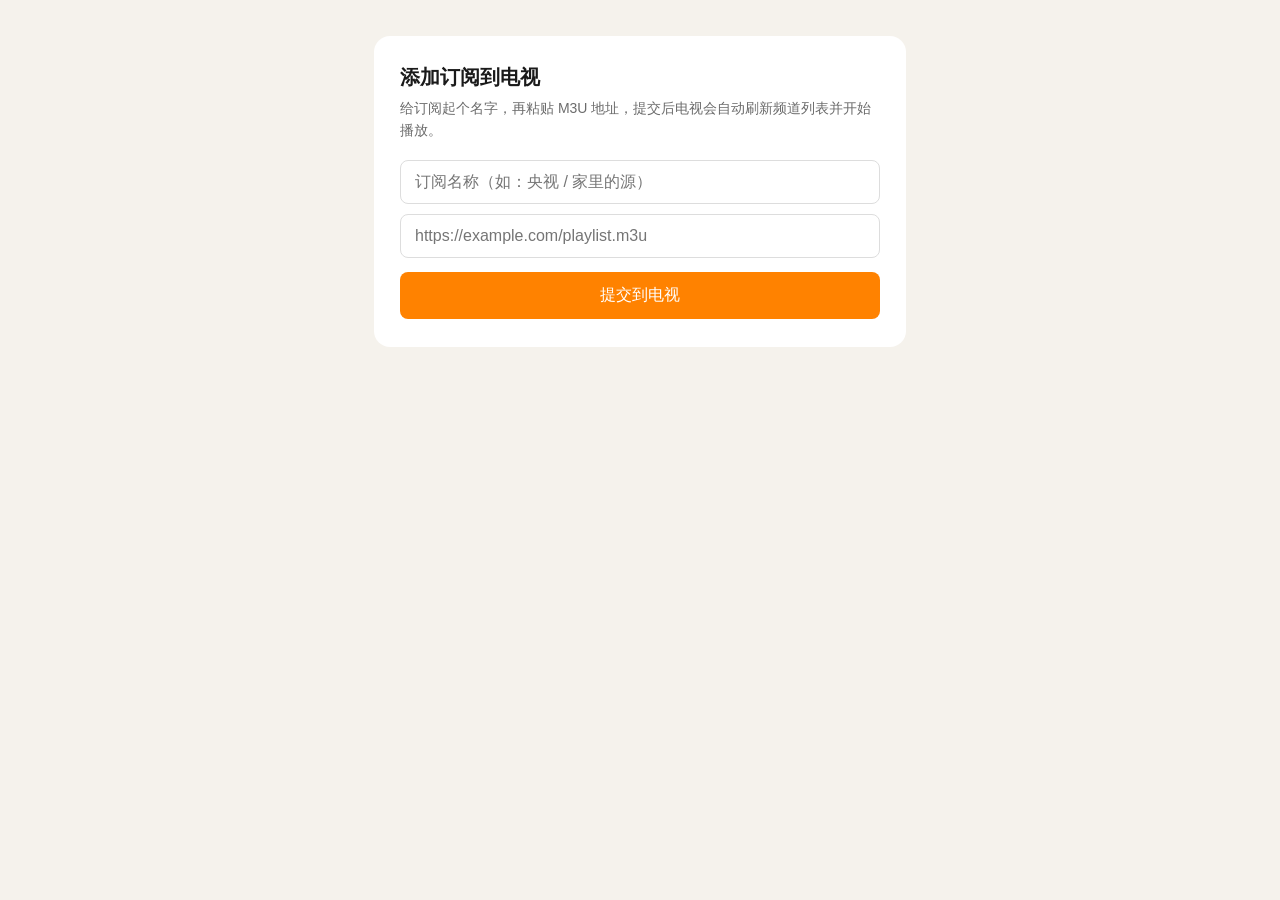
==== app/src/main/assets/pairing.html @ fb8cd081 "电视直播 TVLive v2.0.0 Android TV IPTV 播放器：M3U 订阅、手机扫码添加、遥控器全键盘操作、 GitHub Releases 手动更新。Apache-2.0。" ====
<!doctype html>
<html lang="zh">
<head>
<meta charset="utf-8">
<meta name="viewport" content="width=device-width, initial-scale=1, maximum-scale=1">
<title>电视直播 · 添加订阅</title>
<style>
body{font-family:-apple-system,"PingFang SC",sans-serif;background:#f5f2ec;margin:0;padding:36px 20px}
.card{max-width:480px;margin:0 auto;background:#fff;border-radius:16px;padding:28px 26px}
h1{font-size:20px;font-weight:600;margin:0 0 6px;color:#1a1a1a}
p{color:#6b6b6b;font-size:14px;line-height:1.6;margin:0 0 18px}
input{width:100%;box-sizing:border-box;padding:12px 14px;border:1px solid #ddd;border-radius:8px;font-size:16px;outline:none}
#name{margin-bottom:10px}
input:focus{border-color:#FF8200}
button{width:100%;margin-top:14px;padding:13px;border:0;border-radius:8px;background:#FF8200;color:#fff;font-size:16px;font-weight:500}
button:disabled{opacity:.5}
.msg{margin-top:12px;font-size:14px;display:none;line-height:1.5}
.ok{color:#2a7a2a}.err{color:#c03535}
</style>
</head>
<body>
<div class="card">
  <h1>添加订阅到电视</h1>
  <p>给订阅起个名字，再粘贴 M3U 地址，提交后电视会自动刷新频道列表并开始播放。</p>
  <form id="f">
    <input id="name" type="text" placeholder="订阅名称（如：央视 / 家里的源）" autocomplete="off">
    <input id="url" type="url" inputmode="url" placeholder="https://example.com/playlist.m3u" autocomplete="off" autocapitalize="off" spellcheck="false">
    <button id="go" type="submit">提交到电视</button>
    <div id="msg" class="msg"></div>
  </form>
</div>
<script>
var TOKEN = "__TOKEN__";
var f = document.getElementById('f');
var u = document.getElementById('url');
var n = document.getElementById('name');
var b = document.getElementById('go');
var m = document.getElementById('msg');
function show(text, cls) { m.className = 'msg ' + cls; m.textContent = text; }
f.addEventListener('submit', function (e) {
  e.preventDefault();
  var v = u.value.trim();
  var nm = n.value.trim();
  if (!v) { show('请先粘贴订阅地址', 'err'); return; }
  b.disabled = true;
  fetch('/submit?t=' + encodeURIComponent(TOKEN), {
    method: 'POST',
    headers: { 'Content-Type': 'application/x-www-form-urlencoded' },
    body: 'url=' + encodeURIComponent(v) + '&name=' + encodeURIComponent(nm)
  }).then(function (r) {
    return r.text().then(function (t) { return [r.status, t]; });
  }).then(function (res) {
    if (res[0] === 200) {
      show('已发送到电视，回到电视上查看效果。', 'ok');
      u.value = ''; n.value = '';
    } else {
      show(res[1] || '提交失败', 'err');
      b.disabled = false;
    }
  }).catch(function () {
    show('网络错误，请确认手机与电视在同一网络', 'err');
    b.disabled = false;
  });
});
</script>
</body>
</html>
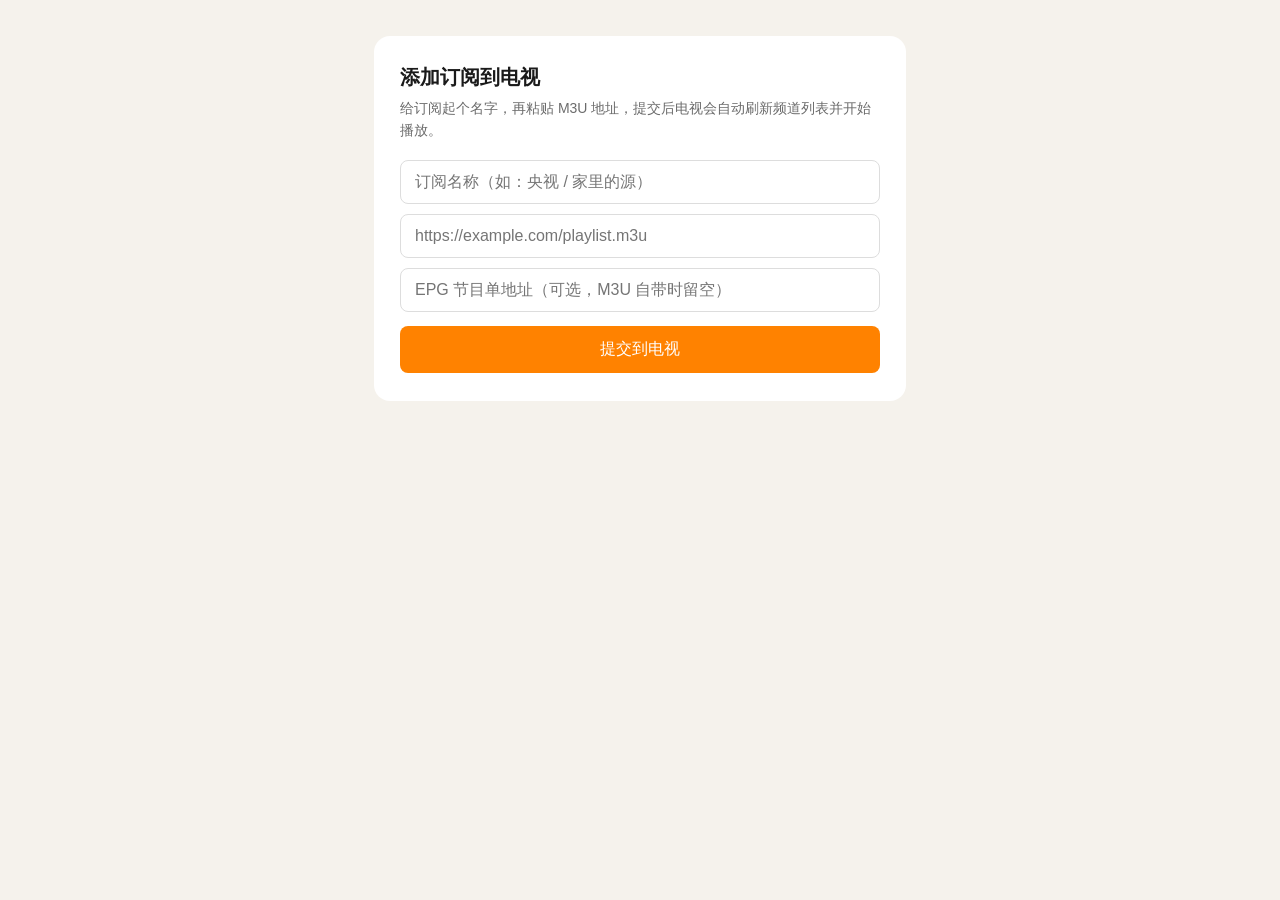
==== commit 3345613b: "feat(epg): 加入 XMLTV 电子节目单与播放器健壮性修复 - EPG：M3U 头部 url-tvg/x-tvg-url 自动识别、扫码页可填 EPG 地址、   XMLTV .xml/.x" ====
--- a/app/src/main/assets/pairing.html
+++ b/app/src/main/assets/pairing.html
@@ -25,6 +25,7 @@
   <form id="f">
     <input id="name" type="text" placeholder="订阅名称（如：央视 / 家里的源）" autocomplete="off">
     <input id="url" type="url" inputmode="url" placeholder="https://example.com/playlist.m3u" autocomplete="off" autocapitalize="off" spellcheck="false">
+    <input id="epg" type="url" inputmode="url" style="margin-top:10px" placeholder="EPG 节目单地址（可选，M3U 自带时留空）" autocomplete="off" autocapitalize="off" spellcheck="false">
     <button id="go" type="submit">提交到电视</button>
     <div id="msg" class="msg"></div>
   </form>
@@ -34,6 +35,7 @@
 var f = document.getElementById('f');
 var u = document.getElementById('url');
 var n = document.getElementById('name');
+var ep = document.getElementById('epg');
 var b = document.getElementById('go');
 var m = document.getElementById('msg');
 function show(text, cls) { m.className = 'msg ' + cls; m.textContent = text; }
@@ -41,18 +43,19 @@
   e.preventDefault();
   var v = u.value.trim();
   var nm = n.value.trim();
+  var ev = ep.value.trim();
   if (!v) { show('请先粘贴订阅地址', 'err'); return; }
   b.disabled = true;
   fetch('/submit?t=' + encodeURIComponent(TOKEN), {
     method: 'POST',
     headers: { 'Content-Type': 'application/x-www-form-urlencoded' },
-    body: 'url=' + encodeURIComponent(v) + '&name=' + encodeURIComponent(nm)
+    body: 'url=' + encodeURIComponent(v) + '&name=' + encodeURIComponent(nm) + '&epg=' + encodeURIComponent(ev)
   }).then(function (r) {
     return r.text().then(function (t) { return [r.status, t]; });
   }).then(function (res) {
     if (res[0] === 200) {
       show('已发送到电视，回到电视上查看效果。', 'ok');
-      u.value = ''; n.value = '';
+      u.value = ''; n.value = ''; ep.value = '';
     } else {
       show(res[1] || '提交失败', 'err');
       b.disabled = false;
